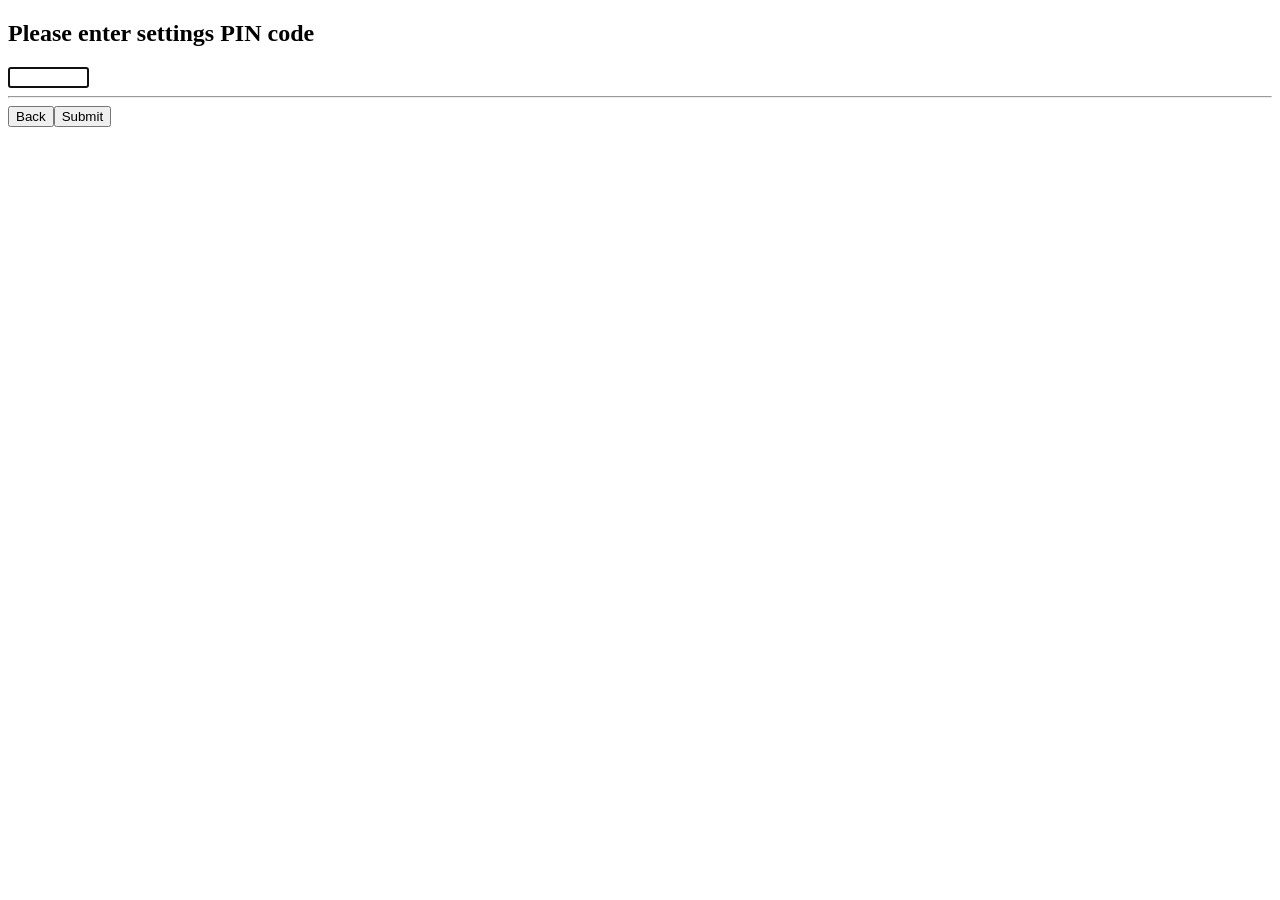
==== wled00/data/settings_pin.htm @ 97458078 "Lock down local access per unit * Remove default AP, update and PIN secrets; empty means unprovision" ====
<!DOCTYPE html>
<html lang="en">
<head>
	<meta content="width=device-width, initial-scale=1.0, maximum-scale=1.0, user-scalable=no" name="viewport">
	<meta charset="utf-8">
	<title>PIN required</title>
	<script>
		var d = document;
		function B() { window.open("../settings","_self"); }
	</script>
	<style>
		@import url("style.css");
	</style>
</head>
<body onload="if(location.pathname.indexOf('/update')==0)d.Sf.action='/settings';d.getElementsByName('PIN')[0].focus()">
	<form id="form_s" name="Sf" method="post">
	<div class="sec">
		<h2>Please enter settings PIN code</h2>
		<input type="password" name="PIN" size="8" maxlength="8" minlength="8" pattern="[A-Za-z0-9]{8}" autocomplete="off" title="8 letters or digits" autofocus>
		<hr>
		<button type="button" onclick="B()">Back</button><button type="submit">Submit</button>
	</div>
	</form>
</body>
</html>
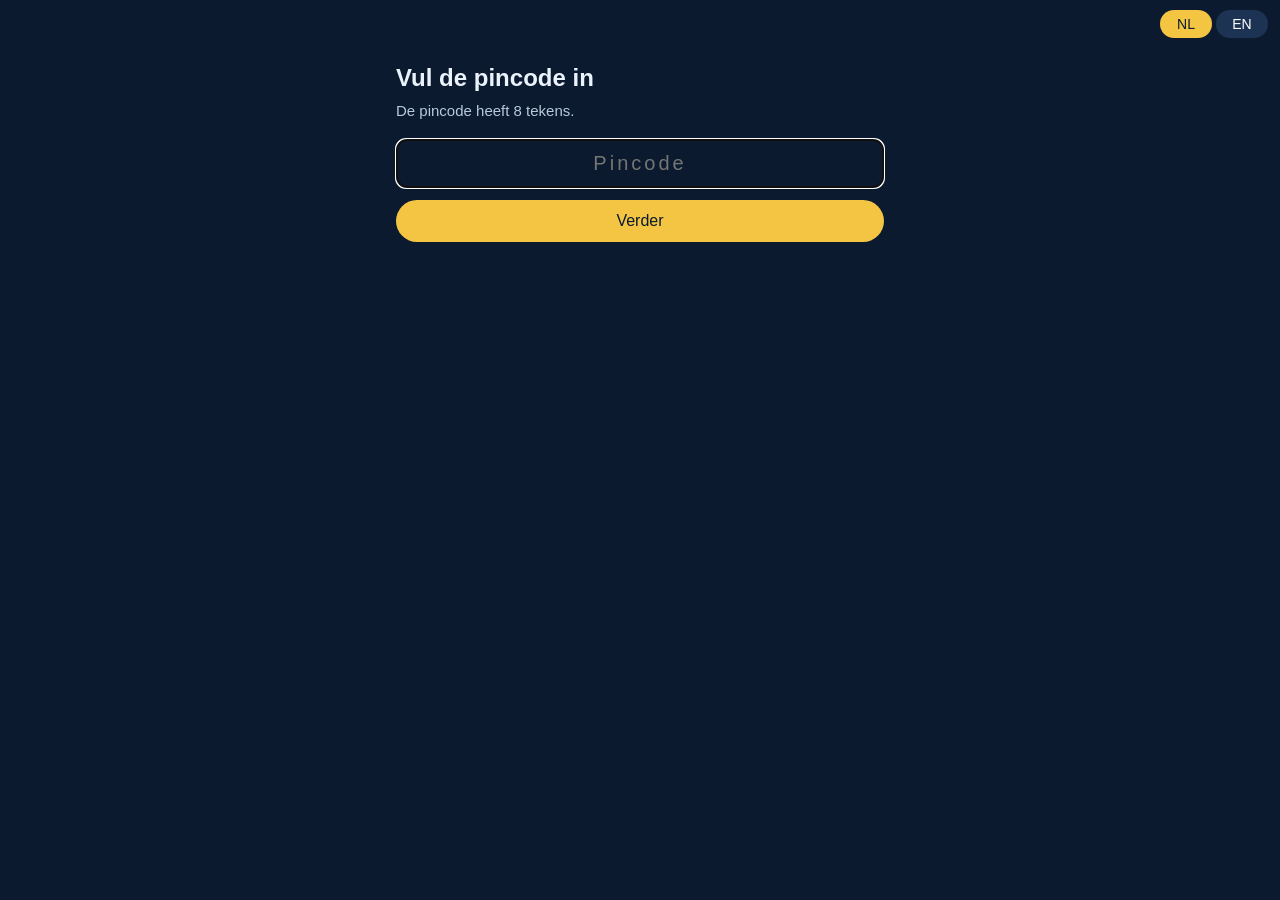
==== commit f6271587: "Add guided controller pages and lamp test Customers need a clear path from first power-up to a worki" ====
--- a/wled00/data/settings_pin.htm
+++ b/wled00/data/settings_pin.htm
@@ -1,25 +1,43 @@
 <!DOCTYPE html>
-<html lang="en">
+<html lang="nl">
 <head>
-	<meta content="width=device-width, initial-scale=1.0, maximum-scale=1.0, user-scalable=no" name="viewport">
+	<meta content="width=device-width, initial-scale=1" name="viewport">
 	<meta charset="utf-8">
-	<title>PIN required</title>
+	<meta name="theme-color" content="#0b1a2e">
+	<title>Kustgloed – PIN</title>
+	<script src="common.js"></script>
 	<script>
-		var d = document;
 		function B() { window.open("../settings","_self"); }
+		document.addEventListener("DOMContentLoaded", function() {
+			kiteI18n({
+				nl: { title: "Vul de pincode in", intro: "De pincode heeft 8 tekens.", go: "Verder", pin: "Pincode" },
+				en: { title: "Enter the PIN code", intro: "The PIN code has 8 characters.", go: "Continue", pin: "PIN code" }
+			}, function(l) { document.getElementsByName("PIN")[0].placeholder = l === "en" ? "PIN code" : "Pincode"; });
+		});
 	</script>
 	<style>
-		@import url("style.css");
+		* { box-sizing: border-box; }
+		body { font-family: Verdana, Helvetica, sans-serif; background: #0b1a2e; margin: 0; color: #eaf2fb; }
+		.lang { position: absolute; top: 10px; right: 10px; }
+		.lang button { width: 52px; margin: 0 2px; padding: 6px; font-size: 14px; }
+		.lang button.on { background: #f4c542; color: #0b1a2e; }
+		.wrap { max-width: 520px; margin: 0 auto; padding: 64px 16px 32px; }
+		h1 { font-size: 24px; margin: 0 0 8px; }
+		p { line-height: 1.5; margin: 0 0 16px; color: #b9c9dc; font-size: 15px; }
+		button { outline: none; cursor: pointer; font-family: helvetica; background: #1c3354; color: #fff; border: 0; border-radius: 25px; padding: 10px 18px; font-size: 16px; }
+		button.go { background: #f4c542; color: #0b1a2e; width: 100%; margin-top: 12px; padding: 12px; }
+		input { width: 100%; background: #0b1a2e; color: #eaf2fb; border: 1px solid #24406a; border-radius: 10px; padding: 12px; font-size: 20px; letter-spacing: 3px; text-align: center; }
 	</style>
 </head>
 <body onload="if(location.pathname.indexOf('/update')==0)d.Sf.action='/settings';d.getElementsByName('PIN')[0].focus()">
+	<div class="lang"><button type="button" id="nl">NL</button><button type="button" id="en">EN</button></div>
 	<form id="form_s" name="Sf" method="post">
-	<div class="sec">
-		<h2>Please enter settings PIN code</h2>
+	<div class="wrap">
+		<h1 data-t="title"></h1>
+		<p data-t="intro"></p>
 		<input type="password" name="PIN" size="8" maxlength="8" minlength="8" pattern="[A-Za-z0-9]{8}" autocomplete="off" title="8 letters or digits" autofocus>
-		<hr>
-		<button type="button" onclick="B()">Back</button><button type="submit">Submit</button>
+		<button type="submit" class="go" data-t="go"></button>
 	</div>
 	</form>
 </body>
-</html>+</html>
